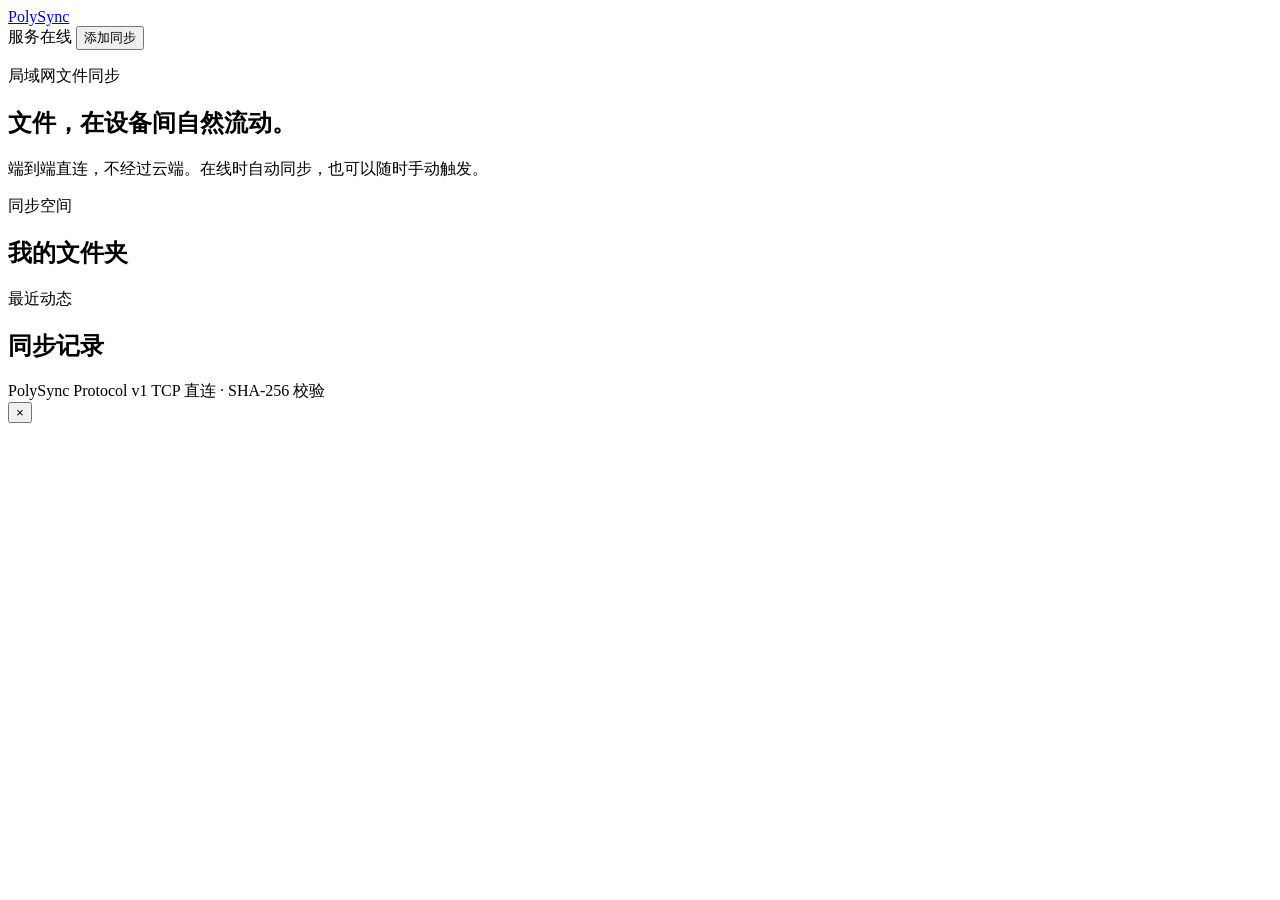
==== internal/webui/static/index.html @ 305be6c4 "feat: release PolySync v0.1.0" ====
<!doctype html>
<html lang="zh-CN">
<head>
  <meta charset="utf-8">
  <meta name="viewport" content="width=device-width, initial-scale=1">
  <meta name="color-scheme" content="light">
  <title>PolySync</title>
  <link rel="stylesheet" href="/app.css">
</head>
<body>
  <div class="shell">
    <header class="topbar">
      <a class="brand" href="/" aria-label="PolySync 首页">
        <span class="brand-mark" aria-hidden="true"><i></i><i></i><i></i></span>
        <span>PolySync</span>
      </a>
      <div class="top-actions">
        <span class="service-state"><i></i>服务在线</span>
        <button class="button primary" id="add-share">添加同步</button>
      </div>
    </header>

    <main>
      <section class="hero">
        <div>
          <p class="eyebrow">局域网文件同步</p>
          <h1>文件，在设备间自然流动。</h1>
          <p class="hero-copy">端到端直连，不经过云端。在线时自动同步，也可以随时手动触发。</p>
        </div>
        <div class="device-card" id="device-card">
          <div class="skeleton wide"></div><div class="skeleton"></div>
        </div>
      </section>

      <section class="section-head">
        <div>
          <p class="eyebrow">同步空间</p>
          <h2>我的文件夹</h2>
        </div>
        <span class="muted" id="share-count"></span>
      </section>

      <section class="share-grid" id="share-list" aria-live="polite">
        <div class="loading-card"><div class="skeleton wide"></div><div class="skeleton"></div></div>
      </section>

      <section class="activity-section" id="activity-section">
        <div class="section-head compact">
          <div><p class="eyebrow">最近动态</p><h2>同步记录</h2></div>
        </div>
        <div class="activity-list" id="activity-list"></div>
      </section>
    </main>

    <footer>
      <span>PolySync Protocol v1</span>
      <span>TCP 直连 · SHA-256 校验</span>
    </footer>
  </div>

  <div class="modal-backdrop hidden" id="modal-backdrop">
    <section class="modal" role="dialog" aria-modal="true" aria-labelledby="modal-title">
      <button class="icon-button close" id="close-modal" aria-label="关闭">×</button>
      <div id="modal-content"></div>
    </section>
  </div>

  <div class="toast" id="toast" role="status"></div>
  <script src="/app.js" defer></script>
</body>
</html>
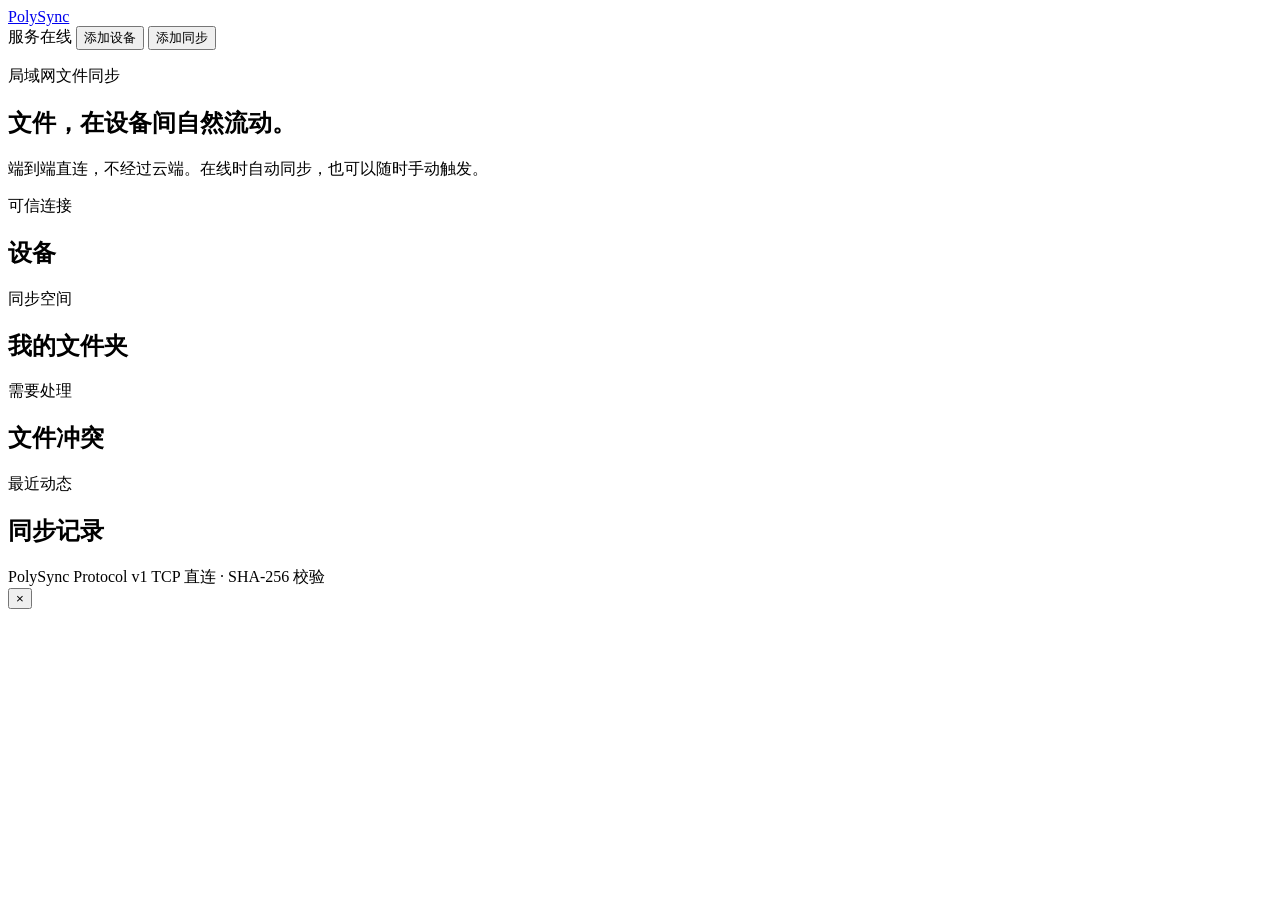
==== commit 0586c171: "feat: add secure device pairing and conflict merge" ====
--- a/internal/webui/static/index.html
+++ b/internal/webui/static/index.html
@@ -16,6 +16,7 @@
       </a>
       <div class="top-actions">
         <span class="service-state"><i></i>服务在线</span>
+        <button class="button ghost" id="add-device">添加设备</button>
         <button class="button primary" id="add-share">添加同步</button>
       </div>
     </header>
@@ -32,6 +33,17 @@
         </div>
       </section>
 
+      <section class="attention-list" id="attention-list"></section>
+
+      <section class="section-head">
+        <div>
+          <p class="eyebrow">可信连接</p>
+          <h2>设备</h2>
+        </div>
+        <span class="muted" id="device-count"></span>
+      </section>
+      <section class="device-grid" id="device-list" aria-live="polite"></section>
+
       <section class="section-head">
         <div>
           <p class="eyebrow">同步空间</p>
@@ -42,6 +54,14 @@
 
       <section class="share-grid" id="share-list" aria-live="polite">
         <div class="loading-card"><div class="skeleton wide"></div><div class="skeleton"></div></div>
+      </section>
+
+      <section class="conflict-section hidden" id="conflict-section">
+        <div class="section-head compact">
+          <div><p class="eyebrow">需要处理</p><h2>文件冲突</h2></div>
+          <span class="muted" id="conflict-count"></span>
+        </div>
+        <div class="conflict-list" id="conflict-list"></div>
       </section>
 
       <section class="activity-section" id="activity-section">
@@ -69,4 +89,3 @@
   <script src="/app.js" defer></script>
 </body>
 </html>
-
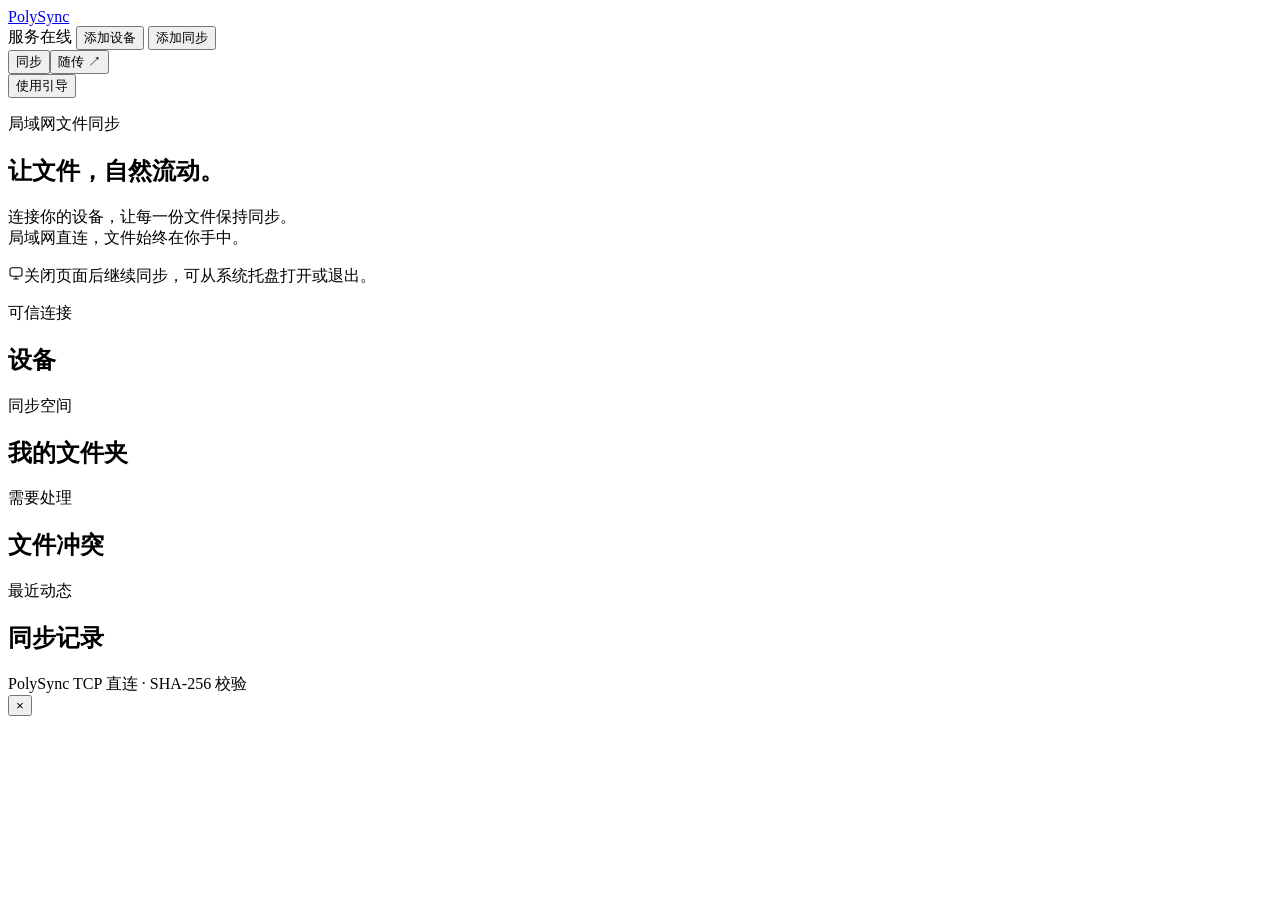
==== commit 9a5f94e2: "Release v0.3.0: file transfers, Windows tray and guided setup" ====
--- a/internal/webui/static/index.html
+++ b/internal/webui/static/index.html
@@ -5,7 +5,7 @@
   <meta name="viewport" content="width=device-width, initial-scale=1">
   <meta name="color-scheme" content="light">
   <title>PolySync</title>
-  <link rel="stylesheet" href="/app.css">
+  <link rel="stylesheet" href="/app.css"><link rel="stylesheet" href="/transfer.css">
 </head>
 <body>
   <div class="shell">
@@ -21,12 +21,19 @@
       </div>
     </header>
 
+    <nav class="workspace-nav" id="workspace-nav" aria-label="工作空间">
+      <div><button data-workspace="sync" aria-current="true">同步</button><button data-workspace="transfer" aria-current="false">随传 <span aria-hidden="true">↗</span></button></div>
+      <button class="button ghost small" id="help-tour">使用引导</button>
+    </nav>
+    <aside class="tour-invite" id="tour-invite" hidden><div><strong>第一次见面，花一分钟认识 PolySync。</strong><p>跟随 5 个小提示，找到你的文件流动方式。</p></div><div><button class="button ghost small" id="tour-dismiss">以后再说</button><button class="button primary small" id="tour-start">带我看看</button></div></aside>
     <main>
-      <section class="hero">
+    <div id="sync-workspace">
+      <section class="hero"><div class="hero-art" aria-hidden="true"><i></i><i></i><i></i></div>
         <div>
           <p class="eyebrow">局域网文件同步</p>
-          <h1>文件，在设备间自然流动。</h1>
-          <p class="hero-copy">端到端直连，不经过云端。在线时自动同步，也可以随时手动触发。</p>
+          <h1>让文件，自然流动。</h1>
+          <p class="hero-copy">连接你的设备，让每一份文件保持同步。<br>局域网直连，文件始终在你手中。</p>
+          <p class="background-note" id="background-note"><svg aria-hidden="true" width="16" height="16" viewBox="0 0 24 24" fill="none" stroke="currentColor" stroke-width="1.6"><rect x="3" y="4" width="18" height="13" rx="3"/><path d="M8 21h8m-4-4v4"/></svg><span>关闭页面后继续同步，可从系统托盘打开或退出。</span></p>
         </div>
         <div class="device-card" id="device-card">
           <div class="skeleton wide"></div><div class="skeleton"></div>
@@ -70,10 +77,22 @@
         </div>
         <div class="activity-list" id="activity-list"></div>
       </section>
+    </div>
+    <section id="transfer-workspace" hidden aria-labelledby="transfer-title">
+      <div class="transfer-heading"><div><p class="eyebrow">临时分享 · 轻松送达</p><h1 id="transfer-title">随手一传，即刻到达。</h1><p class="hero-copy">选好文件，交给另一台设备。<br>不用创建同步文件夹，也不用逐次确认。</p></div><div class="transfer-art" aria-hidden="true"><i></i><i></i><span>↗</span></div></div>
+      <div class="transfer-settings-bar"><div><strong id="transfer-receive-status">正在读取接收状态…</strong><small id="transfer-directory-note"></small></div><button class="button ghost small" id="transfer-settings">随传设置</button></div>
+      <p id="transfer-connection-error" class="transfer-message" role="status" hidden></p>
+      <div class="transfer-compose">
+        <div><p class="eyebrow">01 · 选择文件</p><label class="transfer-drop" id="transfer-drop"><span class="transfer-drop-mark" aria-hidden="true">＋</span><strong>把文件拖到这里</strong><span>或点击选择文件 · 支持多选</span><input id="transfer-files" type="file" multiple aria-label="选择要发送的文件"></label><ul class="transfer-selection" id="transfer-selection"></ul></div>
+        <div class="transfer-destination"><p class="eyebrow">02 · 交给谁</p><label for="transfer-peer">接收设备</label><select class="select" id="transfer-peer"><option value="">选择接收设备</option></select><p class="muted" id="transfer-peer-note"></p><button class="button primary" id="transfer-send" disabled>发送文件 <span aria-hidden="true">↗</span></button><button class="button ghost small" id="transfer-upload-cancel" hidden>取消上传</button><p class="muted" id="transfer-upload-note" role="status">每批最多 128 个普通文件，共 16 GiB。文件夹请先打包。</p></div>
+      </div>
+      <div class="section-head"><div><p class="eyebrow">随传工作台</p><h2>接收与发送</h2></div><span class="muted">文件会保留，直到你主动清理</span></div>
+      <div id="transfer-list"></div>
+    </section>
     </main>
 
     <footer>
-      <span>PolySync Protocol v1</span>
+      <span id="protocol-version">PolySync</span>
       <span>TCP 直连 · SHA-256 校验</span>
     </footer>
   </div>
@@ -85,7 +104,17 @@
     </section>
   </div>
 
+  <div id="tour-layer" hidden>
+    <div id="tour-spotlight" aria-hidden="true"></div>
+    <section id="tour-bubble" role="dialog" aria-modal="true" aria-labelledby="tour-title" aria-describedby="tour-copy">
+      <div class="tour-top"><span id="tour-count" class="eyebrow"></span><button class="button ghost small" id="tour-skip">跳过</button></div>
+      <h2 id="tour-title"></h2><p id="tour-copy"></p>
+      <div class="tour-actions"><button class="button ghost" id="tour-prev">上一步</button><button class="button primary" id="tour-next">下一步</button></div>
+    </section>
+  </div>
   <div class="toast" id="toast" role="status"></div>
   <script src="/app.js" defer></script>
+  <script src="/transfer.js" defer></script>
+  <script src="/tour.js" defer></script>
 </body>
 </html>
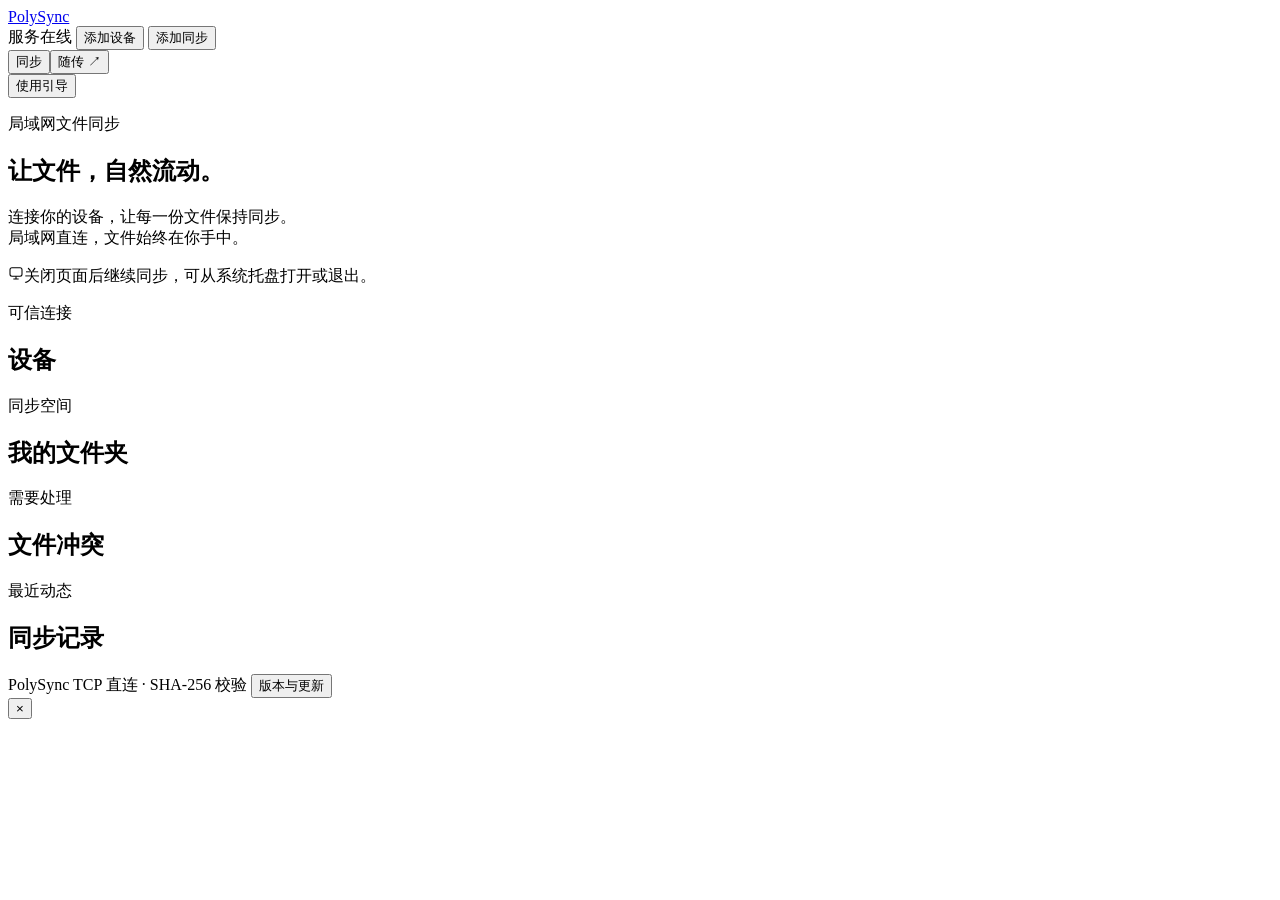
==== commit 438541a6: "Release v0.4.0: installers, unpairing, Android preview and web downloads" ====
--- a/internal/webui/static/index.html
+++ b/internal/webui/static/index.html
@@ -94,6 +94,7 @@
     <footer>
       <span id="protocol-version">PolySync</span>
       <span>TCP 直连 · SHA-256 校验</span>
+      <button class="button ghost small" id="open-update">版本与更新</button>
     </footer>
   </div>
 
@@ -116,5 +117,6 @@
   <script src="/app.js" defer></script>
   <script src="/transfer.js" defer></script>
   <script src="/tour.js" defer></script>
+  <script src="/update.js" defer></script>
 </body>
 </html>
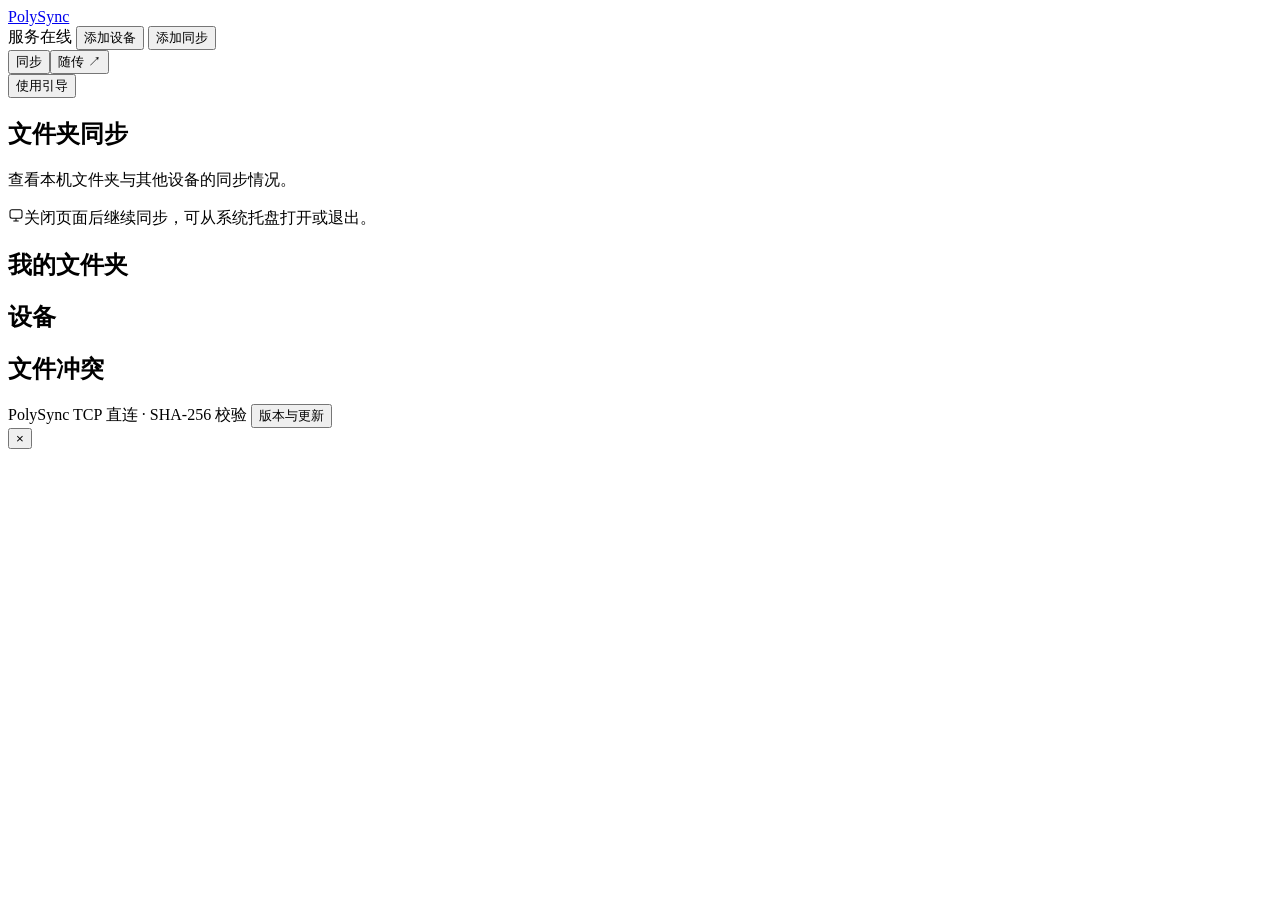
==== commit cc523383: "Protect concurrent saves and add folder collaboration across devices" ====
--- a/internal/webui/static/index.html
+++ b/internal/webui/static/index.html
@@ -3,7 +3,7 @@
 <head>
   <meta charset="utf-8">
   <meta name="viewport" content="width=device-width, initial-scale=1">
-  <meta name="color-scheme" content="light">
+  <meta name="color-scheme" content="light dark">
   <title>PolySync</title>
   <link rel="stylesheet" href="/app.css"><link rel="stylesheet" href="/transfer.css">
 </head>
@@ -25,14 +25,13 @@
       <div><button data-workspace="sync" aria-current="true">同步</button><button data-workspace="transfer" aria-current="false">随传 <span aria-hidden="true">↗</span></button></div>
       <button class="button ghost small" id="help-tour">使用引导</button>
     </nav>
-    <aside class="tour-invite" id="tour-invite" hidden><div><strong>第一次见面，花一分钟认识 PolySync。</strong><p>跟随 5 个小提示，找到你的文件流动方式。</p></div><div><button class="button ghost small" id="tour-dismiss">以后再说</button><button class="button primary small" id="tour-start">带我看看</button></div></aside>
+    <aside class="tour-invite" id="tour-invite" hidden><div><strong>第一次使用 PolySync？</strong><p>一分钟了解设备配对和文件夹同步。</p></div><div><button class="button ghost small" id="tour-dismiss">以后再说</button><button class="button primary small" id="tour-start">带我看看</button></div></aside>
     <main>
     <div id="sync-workspace">
-      <section class="hero"><div class="hero-art" aria-hidden="true"><i></i><i></i><i></i></div>
+      <section class="hero">
         <div>
-          <p class="eyebrow">局域网文件同步</p>
-          <h1>让文件，自然流动。</h1>
-          <p class="hero-copy">连接你的设备，让每一份文件保持同步。<br>局域网直连，文件始终在你手中。</p>
+          <h1>文件夹同步</h1>
+          <p class="hero-copy">查看本机文件夹与其他设备的同步情况。</p>
           <p class="background-note" id="background-note"><svg aria-hidden="true" width="16" height="16" viewBox="0 0 24 24" fill="none" stroke="currentColor" stroke-width="1.6"><rect x="3" y="4" width="18" height="13" rx="3"/><path d="M8 21h8m-4-4v4"/></svg><span>关闭页面后继续同步，可从系统托盘打开或退出。</span></p>
         </div>
         <div class="device-card" id="device-card">
@@ -44,50 +43,49 @@
 
       <section class="section-head">
         <div>
-          <p class="eyebrow">可信连接</p>
-          <h2>设备</h2>
-        </div>
-        <span class="muted" id="device-count"></span>
-      </section>
-      <section class="device-grid" id="device-list" aria-live="polite"></section>
-
-      <section class="section-head">
-        <div>
-          <p class="eyebrow">同步空间</p>
           <h2>我的文件夹</h2>
         </div>
         <span class="muted" id="share-count"></span>
       </section>
 
-      <section class="share-grid" id="share-list" aria-live="polite">
+      <section class="share-grid" id="share-list">
         <div class="loading-card"><div class="skeleton wide"></div><div class="skeleton"></div></div>
       </section>
 
+      <button class="button ghost small" id="share-more" hidden>显示更多文件夹</button>
+      <section class="section-head">
+        <div>
+          <h2>设备</h2>
+        </div>
+        <span class="muted" id="device-count"></span>
+      </section>
+      <section class="device-grid" id="device-list"></section>
+
       <section class="conflict-section hidden" id="conflict-section">
         <div class="section-head compact">
-          <div><p class="eyebrow">需要处理</p><h2>文件冲突</h2></div>
+          <div><h2>文件冲突</h2></div>
           <span class="muted" id="conflict-count"></span>
         </div>
         <div class="conflict-list" id="conflict-list"></div>
       </section>
 
-      <section class="activity-section" id="activity-section">
+      <section class="activity-section" id="activity-section" hidden>
         <div class="section-head compact">
-          <div><p class="eyebrow">最近动态</p><h2>同步记录</h2></div>
+          <div><h2>同步记录</h2></div>
         </div>
         <div class="activity-list" id="activity-list"></div>
       </section>
     </div>
     <section id="transfer-workspace" hidden aria-labelledby="transfer-title">
-      <div class="transfer-heading"><div><p class="eyebrow">临时分享 · 轻松送达</p><h1 id="transfer-title">随手一传，即刻到达。</h1><p class="hero-copy">选好文件，交给另一台设备。<br>不用创建同步文件夹，也不用逐次确认。</p></div><div class="transfer-art" aria-hidden="true"><i></i><i></i><span>↗</span></div></div>
+      <div class="transfer-heading"><div><h1 id="transfer-title">随传</h1><p class="hero-copy">向已配对的设备发送文件，或查看收到的文件。</p></div></div>
       <div class="transfer-settings-bar"><div><strong id="transfer-receive-status">正在读取接收状态…</strong><small id="transfer-directory-note"></small></div><button class="button ghost small" id="transfer-settings">随传设置</button></div>
       <p id="transfer-connection-error" class="transfer-message" role="status" hidden></p>
       <div class="transfer-compose">
-        <div><p class="eyebrow">01 · 选择文件</p><label class="transfer-drop" id="transfer-drop"><span class="transfer-drop-mark" aria-hidden="true">＋</span><strong>把文件拖到这里</strong><span>或点击选择文件 · 支持多选</span><input id="transfer-files" type="file" multiple aria-label="选择要发送的文件"></label><ul class="transfer-selection" id="transfer-selection"></ul></div>
-        <div class="transfer-destination"><p class="eyebrow">02 · 交给谁</p><label for="transfer-peer">接收设备</label><select class="select" id="transfer-peer"><option value="">选择接收设备</option></select><p class="muted" id="transfer-peer-note"></p><button class="button primary" id="transfer-send" disabled>发送文件 <span aria-hidden="true">↗</span></button><button class="button ghost small" id="transfer-upload-cancel" hidden>取消上传</button><p class="muted" id="transfer-upload-note" role="status">每批最多 128 个普通文件，共 16 GiB。文件夹请先打包。</p></div>
+        <div><p class="eyebrow">发送文件</p><label class="transfer-drop" id="transfer-drop"><span class="transfer-drop-mark" aria-hidden="true">＋</span><strong>把文件拖到这里</strong><span>或点击选择文件 · 支持多选</span><input id="transfer-files" type="file" multiple aria-label="选择要发送的文件"></label><ul class="transfer-selection" id="transfer-selection"></ul></div>
+        <div class="transfer-destination"><label for="transfer-peer">接收设备</label><select class="select" id="transfer-peer"><option value="">选择接收设备</option></select><p class="muted" id="transfer-peer-note"></p><button class="button primary" id="transfer-send" disabled>发送文件 <span aria-hidden="true">↗</span></button><button class="button ghost small" id="transfer-upload-cancel" hidden>取消上传</button><p class="muted" id="transfer-upload-note" role="status">每批最多 128 个普通文件，共 16 GiB。文件夹请先打包。</p></div>
       </div>
-      <div class="section-head"><div><p class="eyebrow">随传工作台</p><h2>接收与发送</h2></div><span class="muted">文件会保留，直到你主动清理</span></div>
-      <div id="transfer-list"></div>
+      <div class="section-head"><div><h2>接收与发送</h2></div><span class="muted">文件会保留，直到你主动清理</span></div>
+      <div id="transfer-list"></div><button class="button ghost small" id="transfer-more" hidden>显示更多记录</button>
     </section>
     </main>
 
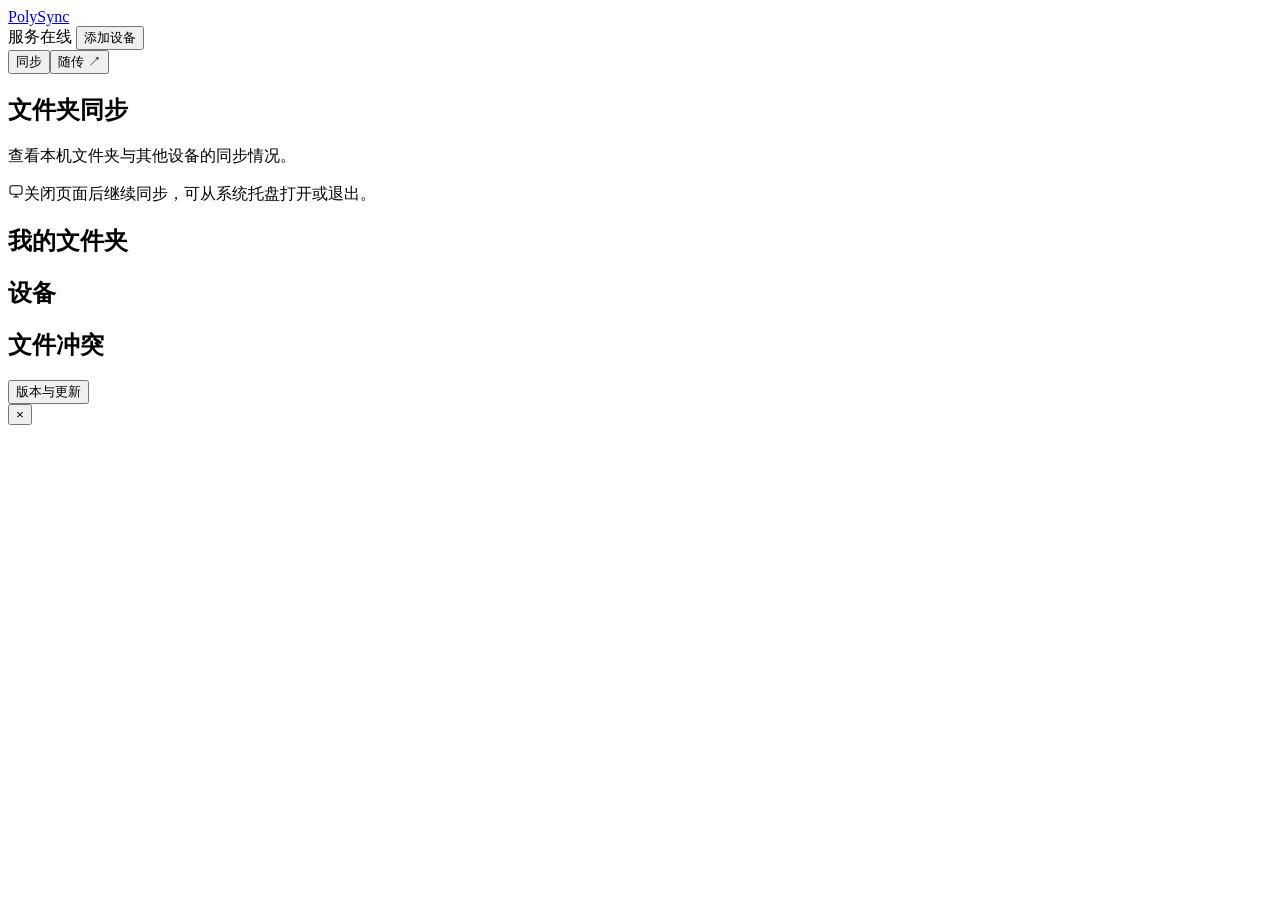
==== commit 955c9291: "Refine onboarding, release downloads and cross-platform verification" ====
--- a/internal/webui/static/index.html
+++ b/internal/webui/static/index.html
@@ -17,13 +17,13 @@
       <div class="top-actions">
         <span class="service-state"><i></i>服务在线</span>
         <button class="button ghost" id="add-device">添加设备</button>
-        <button class="button primary" id="add-share">添加同步</button>
+        <button class="button primary" id="add-share" hidden>添加同步</button>
       </div>
     </header>
 
     <nav class="workspace-nav" id="workspace-nav" aria-label="工作空间">
       <div><button data-workspace="sync" aria-current="true">同步</button><button data-workspace="transfer" aria-current="false">随传 <span aria-hidden="true">↗</span></button></div>
-      <button class="button ghost small" id="help-tour">使用引导</button>
+      <button class="button ghost small" id="help-tour" hidden>使用引导</button>
     </nav>
     <aside class="tour-invite" id="tour-invite" hidden><div><strong>第一次使用 PolySync？</strong><p>一分钟了解设备配对和文件夹同步。</p></div><div><button class="button ghost small" id="tour-dismiss">以后再说</button><button class="button primary small" id="tour-start">带我看看</button></div></aside>
     <main>
@@ -90,8 +90,6 @@
     </main>
 
     <footer>
-      <span id="protocol-version">PolySync</span>
-      <span>TCP 直连 · SHA-256 校验</span>
       <button class="button ghost small" id="open-update">版本与更新</button>
     </footer>
   </div>
